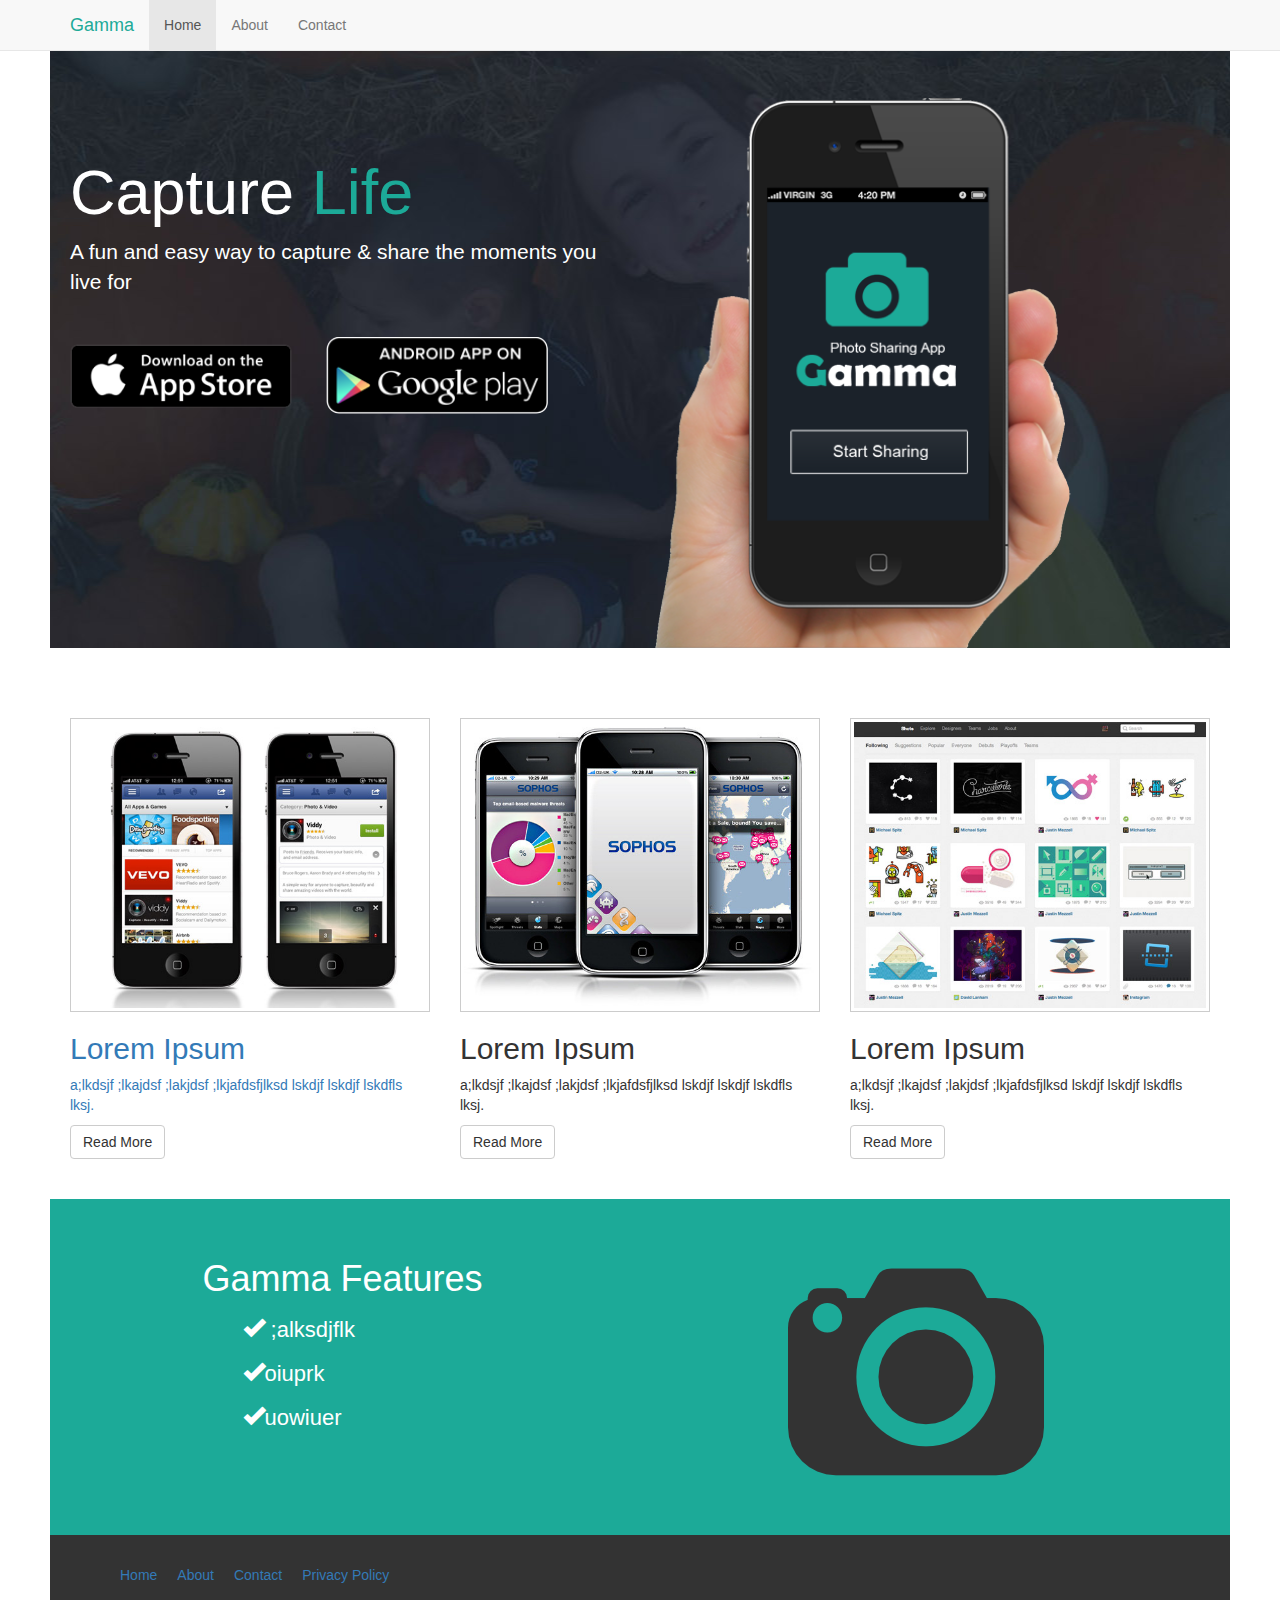
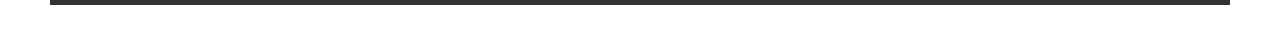
==== app-landing/index.html @ e735d19b "first commit" ====
<!DOCTYPE html>
<html lang="en">
    <head>
        <meta charset="utf-8">
        <meta http-equiv="X-UA-Compatible" content="IE=edge">
        <meta name="viewport" content="width=device-width, initial-scale=1">
        <!-- The above 3 meta tags *must* come first in the head; any other head content must come *after* these tags -->
        <!--<meta name="description" content="">-->
        <!--<meta name="author" content="">-->
        <!--<link rel="icon" href="../../favicon.ico">-->

        <title>Gamma Photo Sharing App</title>

        <!-- Bootstrap core CSS -->
        <link href="./css/bootstrap.css" rel="stylesheet">

        <!-- IE10 viewport hack for Surface/desktop Windows 8 bug -->
        <link href="./css/style.css" rel="stylesheet">
    </head>

    <body>

        <nav class="navbar navbar-default navbar-fixed-top">
            <div class="container">
                <div class="navbar-header">
                    <button type="button" class="navbar-toggle collapsed" data-toggle="collapse" data-target="#navbar"
                            aria-expanded="false" aria-controls="navbar">
                        <span class="sr-only">Toggle navigation</span>
                        <span class="icon-bar"></span>
                        <span class="icon-bar"></span>
                        <span class="icon-bar"></span>
                    </button>
                    <a class="navbar-brand em-text" href="#">Gamma</a>
                </div>
                <div id="navbar" class="collapse navbar-collapse">
                    <ul class="nav navbar-nav">
                        <li class="active"><a href="#">Home</a></li>
                        <li><a href="#about">About</a></li>
                        <li><a href="#contact">Contact</a></li>
                    </ul>
                </div><!--/.nav-collapse -->
            </div>
        </nav>

        <div class="jumbotron">
            <div class="container">
                <div class="row">
                    <div class="col-md-6 col-sm-12">
                        <h1>Capture <span class="em-text">Life</span></h1>
                        <p>A fun and easy way to capture & share the moments you live for</p>
                        <a href="#"><img class="app-btn" src="./img/icon_app_store.png" </a>
                        <a href="#"><img class="app-btn" src="./img/icon_google_play.png" </a>
                    </div>
                    <div class="col-md-6">
                        <img class="showcase-img" src="./img/site_phone.png" alt="">
                    </div>
                </div>
            </div>
        </div>

        <section id="middle">
            <div class="container">
                <div class="row">
                    <div class="col-md-4">
                        <img src="./img/demo1.jpg" alt="" class="demo">
                        <h2>Lorem Ipsum</h2>
                        <p>a;lkdsjf ;lkajdsf ;lakjdsf ;lkjafdsfjlksd lskdjf lskdjf lskdfls lksj.</p>
                        <a href="#" class="btn btn-default">Read More</a>
                    </div>
                    <div class="col-md-4">
                        <img src="./img/demo2.jpg" alt="" class="demo">
                        <h2>Lorem Ipsum</h2>
                        <p>a;lkdsjf ;lkajdsf ;lakjdsf ;lkjafdsfjlksd lskdjf lskdjf lskdfls lksj.</p>
                        <a href="#" class="btn btn-default">Read More</a>
                    </div>
                    <div class="col-md-4">
                        <img src="./img/demo3.jpg" alt="" class="demo">
                        <h2>Lorem Ipsum</h2>
                        <p>a;lkdsjf ;lkajdsf ;lakjdsf ;lkjafdsfjlksd lskdjf lskdjf lskdfls lksj.</p>
                        <a href="#" class="btn btn-default">Read More</a>
                    </div>
                </div>
            </div>
        </section>

        <section id="feature">
            <div class="container">
                <div class="row">
                    <div class="col-md-4 col-md-offset-1">
                        <h1>Gamma Features</h1>
                        <ul>
                            <li><i class="glyphicon glyphicon-ok"></i> ;alksdjflk</li>
                            <li><i class="glyphicon glyphicon-ok"></i>oiuprk</li>
                            <li><i class="glyphicon glyphicon-ok"></i>uowiuer</li>
                        </ul>
                    </div>
                    <div class="col-md-4 col-md-offset-2">
                        <img src="./img/logo.png" alt="" class="big-logo">
                    </div>
                </div>
            </div>
        </section>

        <footer>
            <div class="container">
                <div class="row">
                    <div class="col-md-6">
                        <ul>
                            <li><a href="#">Home</a></li>
                            <li><a href="#">About</a></li>
                            <li><a href="#">Contact</a></li>
                            <li><a href="#">Privacy Policy</a></li>
                        </ul>
                    </div>
                    <div class="col-md-6"></div>
                </div>
            </div>
        </footer>

    <!-- Bootstrap core JavaScript
    ================================================== -->
    <!-- Placed at the end of the document so the pages load faster -->
        <script src="https://ajax.googleapis.com/ajax/libs/jquery/1.12.4/jquery.min.js"></script>
        <script>window.jQuery || document.write('<script src="../../assets/js/vendor/jquery.min.js"><\/script>')</script>
        <script src="./js/bootstrap.js"></script>
        <!--&lt;!&ndash; IE10 viewport hack for Surface/desktop Windows 8 bug &ndash;&gt;-->
        <!--<script src="../../assets/js/ie10-viewport-bug-workaround.js"></script>-->
    </body>
</html>
---- app-landing/css/style.css ----
body {
    padding: 50px;
}

div.navbar-header>a.em-text, .em-text {
    color: #1caa98
}

section {
    padding:40px 0 40px 0;
}

.jumbotron {
    background: url(../img/site_showcase_bg.jpg) no-repeat top center;
    color: white;
    height: 598px;
    overflow: none;
}

.jumbotron h1 {
    margin-top: 60px;
}

.jumbotron p {
    margin-bottom: 40px;
}

.jumbotron img.showcase-img{
    width: 75%;
}

div.jumbotron img.app-btn {
    width: 40%;
    margin-right: 30px;
}

.demo {
    width: 100%;
    padding: 3px;
    border: 1px solid #ccc;
}

section#feature {
    background: #1caa98;
    color: white;
    padding: 40px;
    overflow: auto;
}

section#feature ul li {
    font-size:22px;
    list-style-type: none;
    line-height:2em;
}

footer {
    background: #333;
    color: #fff;
    padding: 30px 0 20px 0;
}

footer li {
    float:left;
    padding: 0 10px 0 10px;
    list-style: none;
}
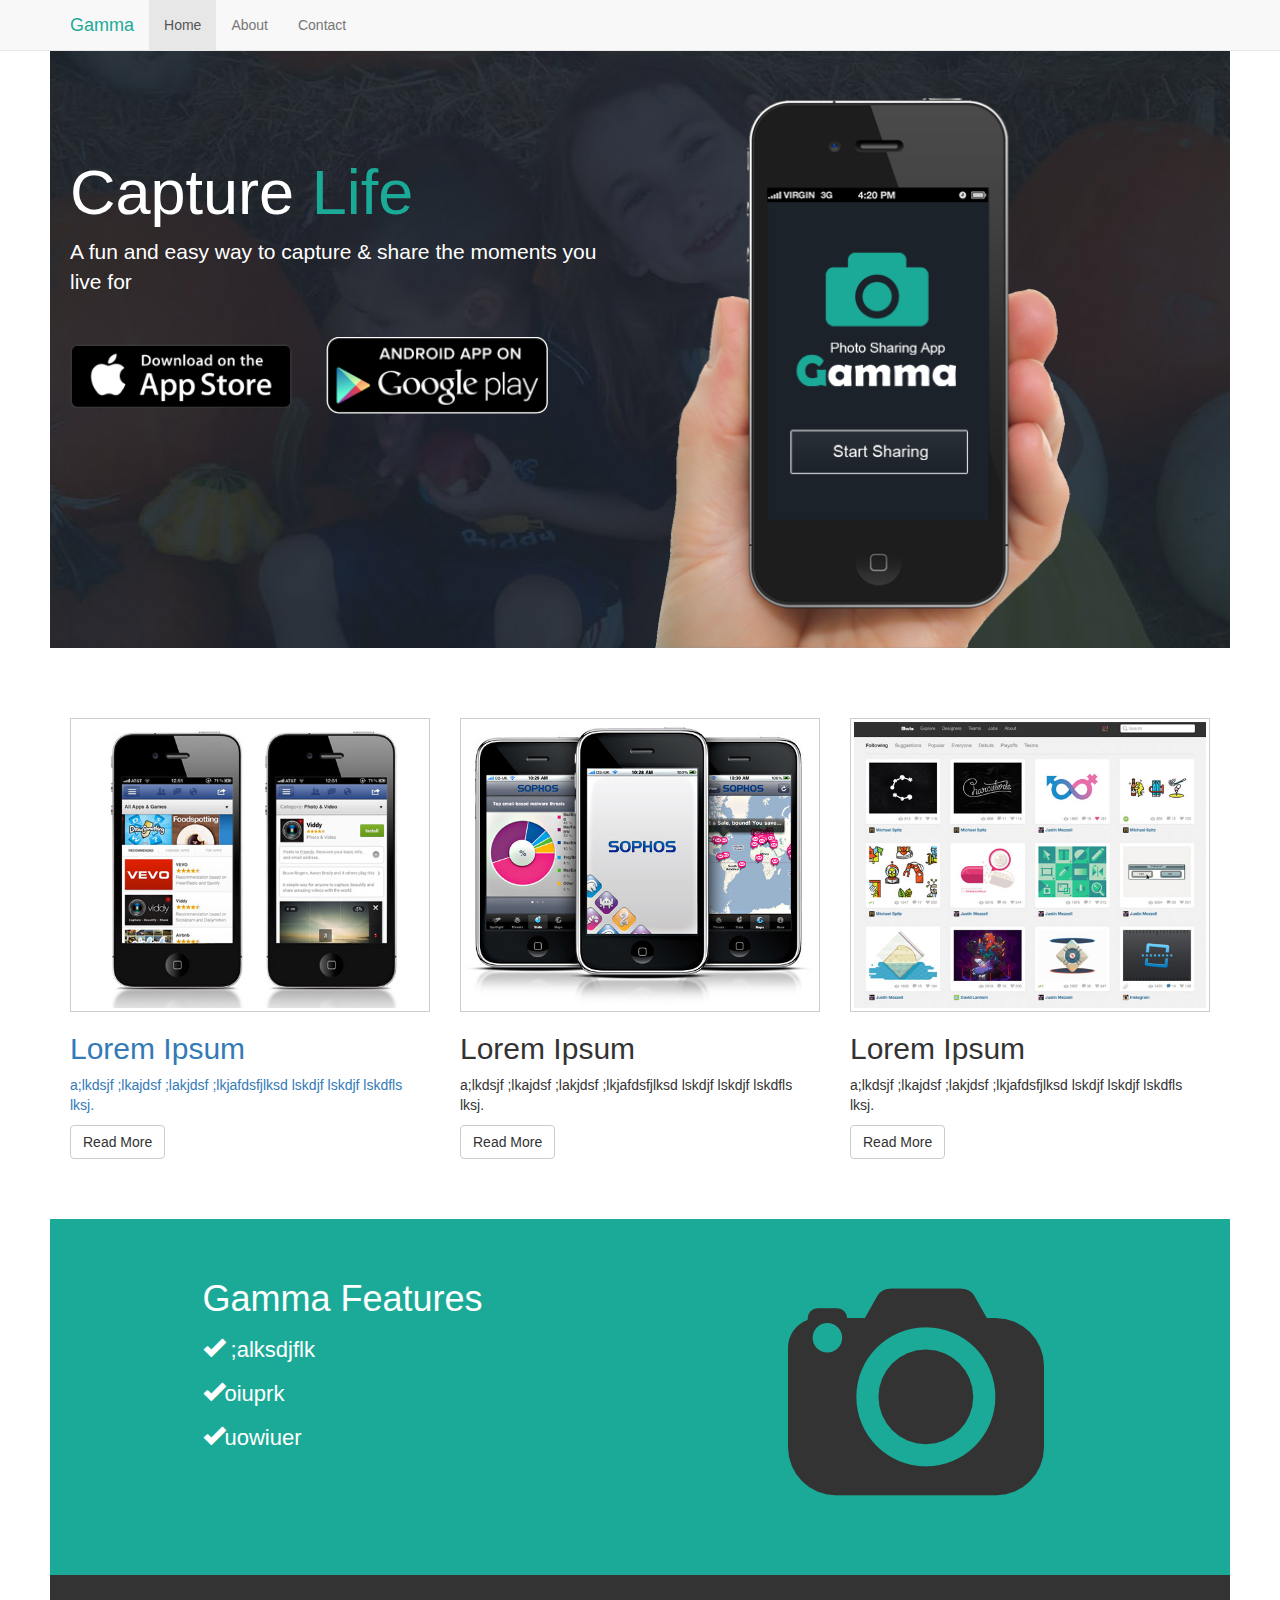
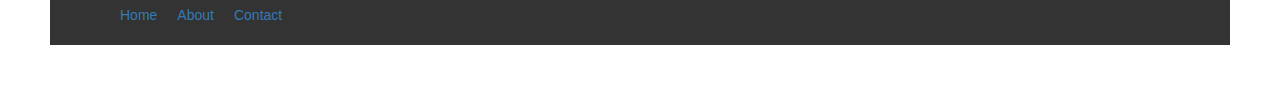
==== commit 3afcaa45: "finished first page" ====
--- a/app-landing/index.html
+++ b/app-landing/index.html
@@ -35,8 +35,8 @@
                 <div id="navbar" class="collapse navbar-collapse">
                     <ul class="nav navbar-nav">
                         <li class="active"><a href="#">Home</a></li>
-                        <li><a href="#about">About</a></li>
-                        <li><a href="#contact">Contact</a></li>
+                        <li><a href="/bootstrap-demo/app-landing/about.html">About</a></li>
+                        <li><a href="/bootstrap-demo/app-landing/contact.html">Contact</a></li>
                     </ul>
                 </div><!--/.nav-collapse -->
             </div>
@@ -104,12 +104,11 @@
         <footer>
             <div class="container">
                 <div class="row">
-                    <div class="col-md-6">
+                    <div class="col-md-6 col-xs-12">
                         <ul>
-                            <li><a href="#">Home</a></li>
-                            <li><a href="#">About</a></li>
-                            <li><a href="#">Contact</a></li>
-                            <li><a href="#">Privacy Policy</a></li>
+                            <li><a href="">Home</a></li>
+                            <li><a href="/bootstrap-demo/app-landing/about.html">About</a></li>
+                            <li><a href="/bootstrap-demo/app-landing/contact.html">Contact</a></li>
                         </ul>
                     </div>
                     <div class="col-md-6"></div>
--- a/app-landing/css/style.css
+++ b/app-landing/css/style.css
@@ -11,7 +11,7 @@
 }
 
 .jumbotron {
-    background: url(../img/site_showcase_bg.jpg) no-repeat top center;
+    background: #1b222a url(../img/site_showcase_bg.jpg) no-repeat top center;
     color: white;
     height: 598px;
     overflow: none;
@@ -34,6 +34,10 @@
     margin-right: 30px;
 }
 
+.col-md-4{
+    margin-bottom: 20px;
+}
+
 .demo {
     width: 100%;
     padding: 3px;
@@ -53,6 +57,23 @@
     line-height:2em;
 }
 
+section#feature ul {
+    padding: 0;
+    margin:0;
+}
+
+section#title-bar{
+    padding:0;
+    margin:0;
+    height: 80px;
+    background: #1caa98;
+    color: #fff;
+}
+
+section#title-bar h1 {
+    margin-bottom: 20px;
+}
+
 footer {
     background: #333;
     color: #fff;
@@ -63,4 +84,58 @@
     float:left;
     padding: 0 10px 0 10px;
     list-style: none;
-}+}
+
+/*MEDIA QUERY - under 1200 pixels add these css changes*/
+@media(max-width: 1200px){
+}
+@media(max-width: 991px){
+    .showcase-img {
+        display: none;
+    }
+}
+@media(max-width: 768px){
+    .jumbotron{
+        height: 350px !important;
+        background-size: 100% 100%;
+    }
+    .jumbotron h1{
+        margin-top: 10px;
+    }
+}
+@media(max-width: 500px){
+    .jumbotron{
+        height: 450px !important;
+        background-image: none;
+        text-align: center;
+    }
+    div.jumbotron img.app-btn {
+        width:60%;
+        margin:0 auto 30px auto;
+        display: block;
+    }
+    section#feature ul li{
+        font-size: 19px !important;
+    }
+    footer p{
+        float:none;
+        text-align: center;
+        padding-top: 20px;
+    }
+}
+/*Over 768 and below 990 apply these styles*/
+@media(min-width: 768px) and (max-width: 990px){
+    div.jumbotron img.app-btn {
+        width:30%;
+    }
+
+    .jumbotron{
+        height: 400px !important;
+        background-size: 100% 100%;
+    }
+
+    .jumbotron h1{
+        margin-top: 10px;
+    }
+}
+
